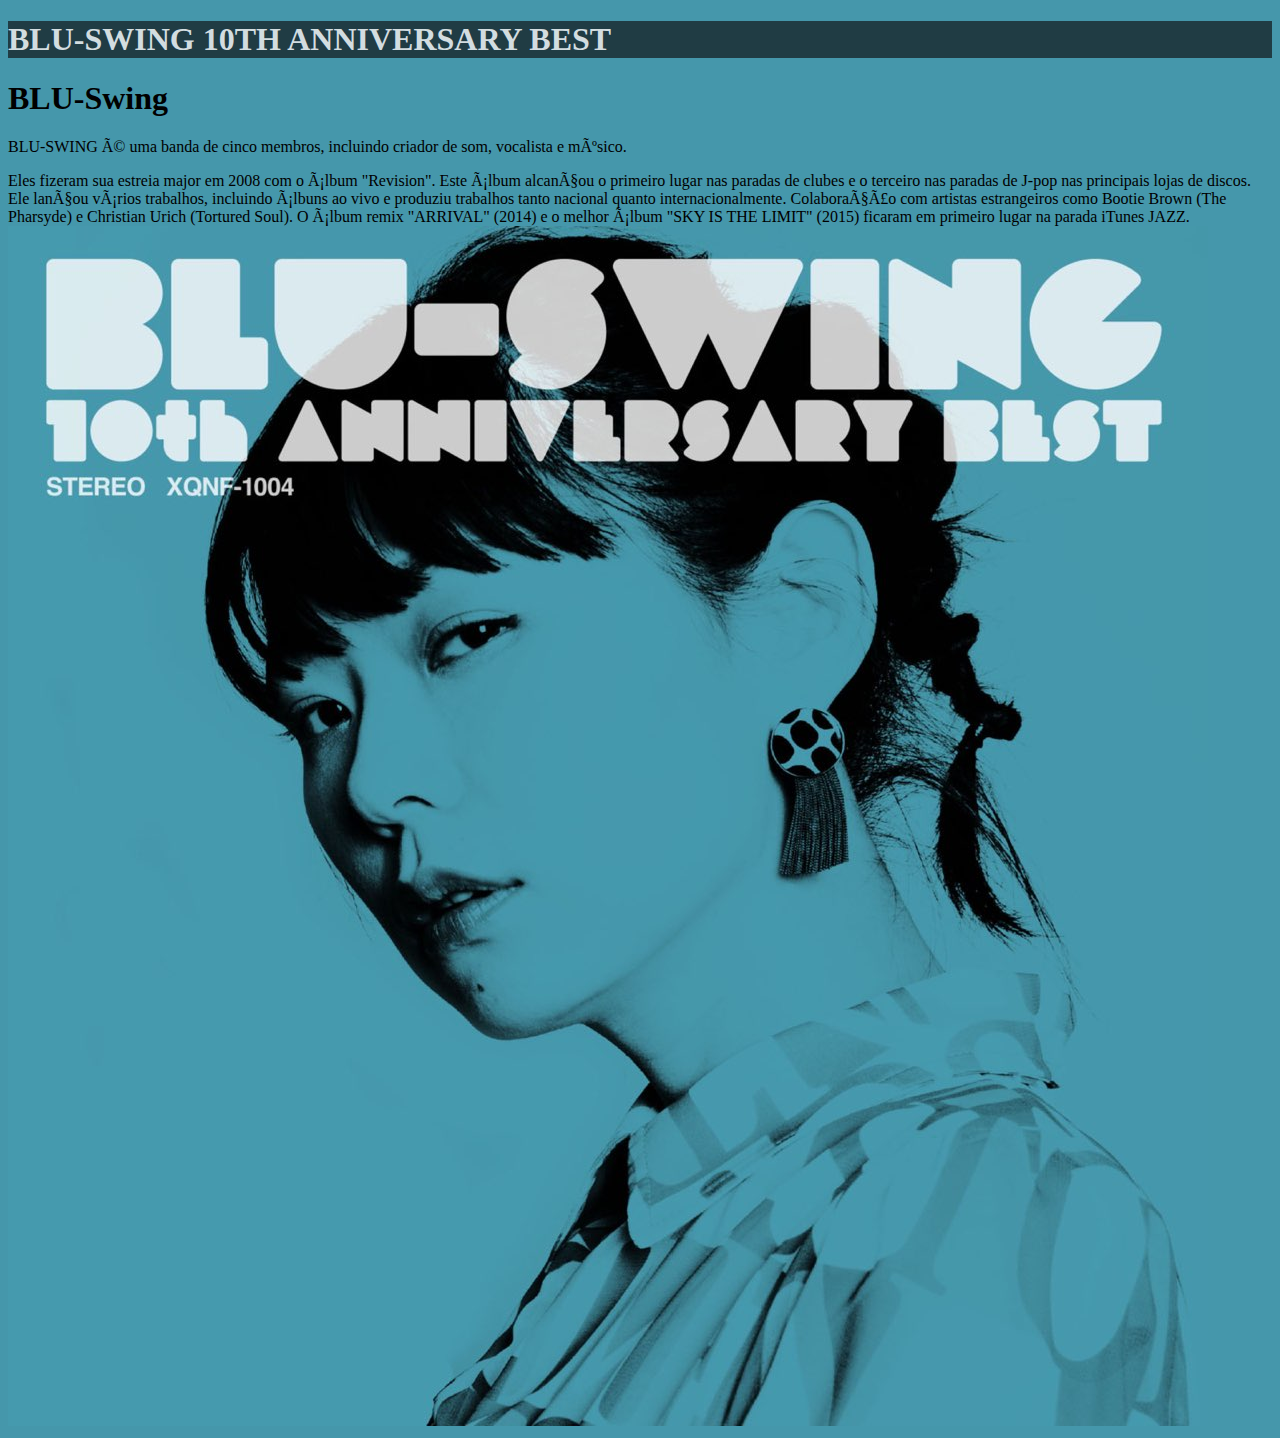
==== html/index.html @ 48f12ca9 "bla" ====
<!DOCTYPE html>

<html lang="pt-br">
<head>
    <meta charset="UFT-8">
    <meta name="viewport" content="width=device-width,  initial-scale=1.0">
    <title> BLU-SWING </title>
    <link rel="stylesheet" href="style.css">
</head>


<body>
    <header>
        <h1>BLU-SWING 10TH ANNIVERSARY BEST</h1>

    </header>

    <main>

        
        <h1> BLU-Swing </h1>
        <p> BLU-SWING é uma banda de cinco membros, incluindo criador de som, vocalista e músico.</p>
        <p1> Eles fizeram sua estreia major em 2008 com o álbum "Revision". Este álbum alcançou o primeiro lugar nas paradas de clubes e o terceiro nas paradas de J-pop nas principais lojas de discos.</p1>
        <p2> Ele lançou vários trabalhos, incluindo álbuns ao vivo e produziu trabalhos tanto nacional quanto internacionalmente.</p1>
            <p3> Colaboração com artistas estrangeiros como Bootie Brown (The Pharsyde) e Christian Urich (Tortured Soul).</p3>
            <p4> O álbum remix "ARRIVAL" (2014) e o melhor álbum "SKY IS THE LIMIT" (2015) ficaram em primeiro lugar na parada iTunes JAZZ.</p4>
            <img src="blu-swing.jpg" alt="banda musical japonesa">
            
            
    </main>







</body>













</html>
---- html/style.css ----
body {
    background-color: #4597ab;

}
header {
    width: 100%;
    background-color: #203c44;
}
header h1{
color: #d3dde0;


}
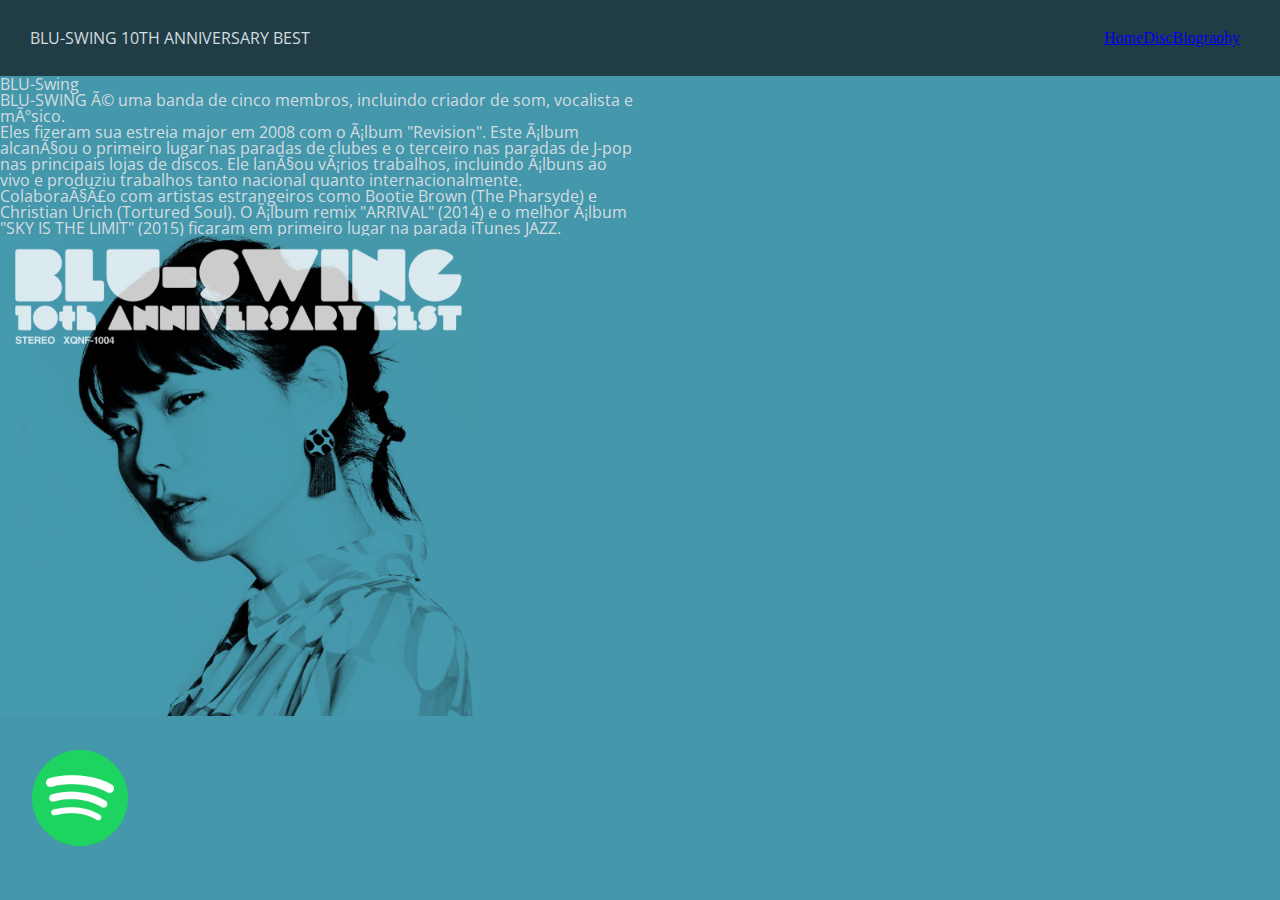
==== commit bfa7e8a7: "bla" ====
--- a/html/index.html
+++ b/html/index.html
@@ -5,26 +5,39 @@
     <meta charset="UFT-8">
     <meta name="viewport" content="width=device-width,  initial-scale=1.0">
     <title> BLU-SWING </title>
+    <link rel="stylesheet" href="reset.css">
     <link rel="stylesheet" href="style.css">
 </head>
 
 
 <body>
-    <header>
-        <h1>BLU-SWING 10TH ANNIVERSARY BEST</h1>
+    <header class="cabecalho">
+        <h1 class="cabecalho_titulo">BLU-SWING 10TH ANNIVERSARY BEST</h1>
+        <nav>
+            <ul class="cabecalho_lista_links">
+                <li> <a href="#">Home</a> </li>
+                <li> <a href="#">Disc</a> </li>
+                <li> <a href="#">Biograohy</a> </li>
+            </ul>
+        </nav>
 
     </header>
 
-    <main>
+    <main id="conteudo">
+        <section>
 
-        
-        <h1> BLU-Swing </h1>
-        <p> BLU-SWING é uma banda de cinco membros, incluindo criador de som, vocalista e músico.</p>
-        <p1> Eles fizeram sua estreia major em 2008 com o álbum "Revision". Este álbum alcançou o primeiro lugar nas paradas de clubes e o terceiro nas paradas de J-pop nas principais lojas de discos.</p1>
-        <p2> Ele lançou vários trabalhos, incluindo álbuns ao vivo e produziu trabalhos tanto nacional quanto internacionalmente.</p1>
+            <h1> BLU-Swing </h1>
+            <p> BLU-SWING é uma banda de cinco membros, incluindo criador de som, vocalista e músico.</p>
+            <p1> Eles fizeram sua estreia major em 2008 com o álbum "Revision". Este álbum alcançou o primeiro lugar nas paradas de clubes e o terceiro nas paradas de J-pop nas principais lojas de discos.</p1>
+            <p2> Ele lançou vários trabalhos, incluindo álbuns ao vivo e produziu trabalhos tanto nacional quanto internacionalmente.</p1>
             <p3> Colaboração com artistas estrangeiros como Bootie Brown (The Pharsyde) e Christian Urich (Tortured Soul).</p3>
             <p4> O álbum remix "ARRIVAL" (2014) e o melhor álbum "SKY IS THE LIMIT" (2015) ficaram em primeiro lugar na parada iTunes JAZZ.</p4>
-            <img src="blu-swing.jpg" alt="banda musical japonesa">
+        </section>
+        
+        <div>
+            <img class="foto_banda" src="blu-swing.jpg" alt="banda musical japonesa">
+            <img class="logo_spotify" src="spotify.jpg" alt="app">
+        </div>
             
             
     </main>
--- a/html/style.css
+++ b/html/style.css
@@ -1,13 +1,48 @@
+@import url('https://fonts.googleapis.com/css2?family=Open+Sans:wght@800&display=swap');
 body {
+    width: 100vw;
+    box-sizing: border-box;
     background-color: #4597ab;
 
 }
-header {
-    width: 100%;
+.cabecalho {
+    /* width: 100%; */
     background-color: #203c44;
+    display: flex;
+    justify-content: space-between;
+    padding: 30px;
 }
-header h1{
+.cabecalho_titulo{
 color: #d3dde0;
+font-family: 'Open Sans', sans-serif;
+
+
+
+}
+.cabecalho_lista_links{
+    display: flex;
+    margin: 0px 10px;
+
+}
+
+.foto_banda{
+    width: 75%;
+    height: 75%;
+    
+
+
+}
+.logo_spotify{
+    width: 25%;
+    height: 25%;
+    
+}
+ 
+#conteudo{
+    color: #d3dde0;
+    width: 50%;
+    justify-content: center;
+    font-family: 'Open Sans', sans-serif;
 
 
 }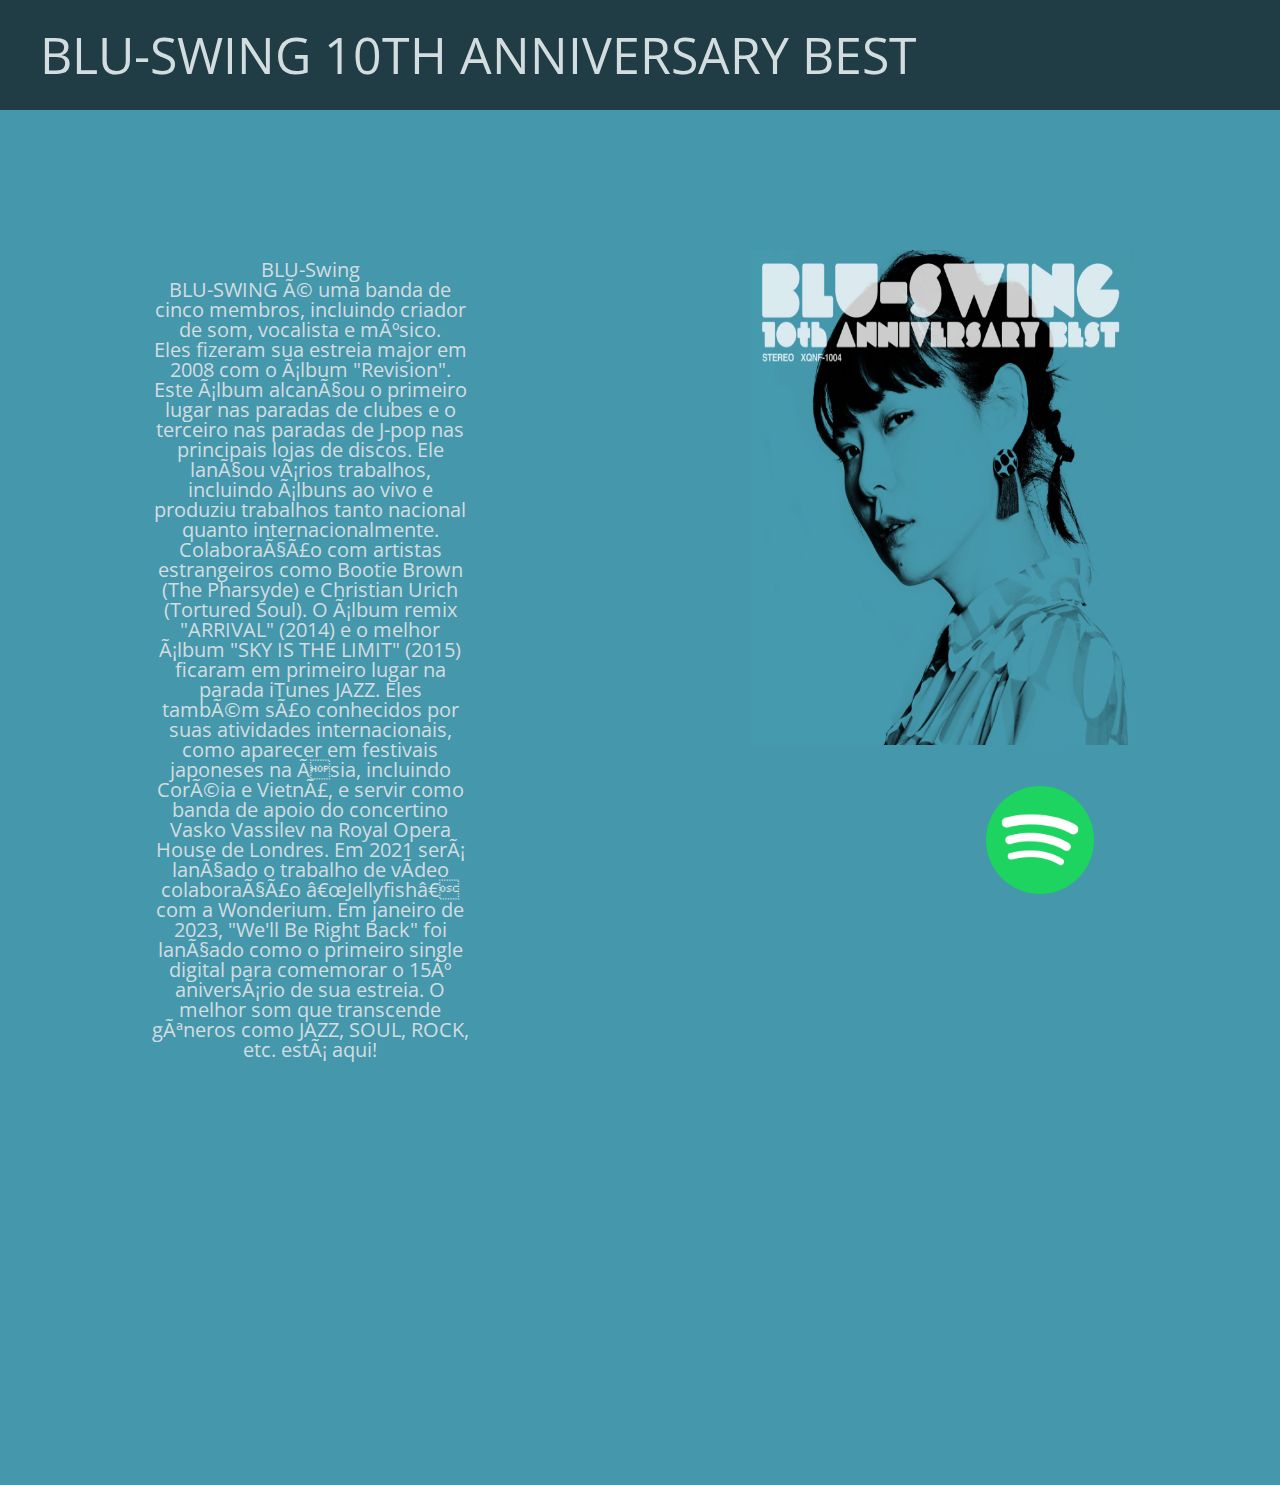
==== commit 0996dc79: "qlqlr porra" ====
--- a/html/index.html
+++ b/html/index.html
@@ -1,6 +1,7 @@
 <!DOCTYPE html>
 
 <html lang="pt-br">
+
 <head>
     <meta charset="UFT-8">
     <meta name="viewport" content="width=device-width,  initial-scale=1.0">
@@ -13,33 +14,46 @@
 <body>
     <header class="cabecalho">
         <h1 class="cabecalho_titulo">BLU-SWING 10TH ANNIVERSARY BEST</h1>
+
+    </header>
+
+    <main id="conteudo">
+        <section class="texto">
+
+            <h1> BLU-Swing </h1>
+            <p> BLU-SWING é uma banda de cinco membros, incluindo criador de som, vocalista e músico.</p>
+            <p1> Eles fizeram sua estreia major em 2008 com o álbum "Revision". Este álbum alcançou o primeiro lugar nas
+                paradas de clubes e o terceiro nas paradas de J-pop nas principais lojas de discos.</p1>
+            <p2> Ele lançou vários trabalhos, incluindo álbuns ao vivo e produziu trabalhos tanto nacional quanto
+                internacionalmente.</p2>
+            <p3> Colaboração com artistas estrangeiros como Bootie Brown (The Pharsyde) e Christian Urich (Tortured
+                Soul).</p3>
+            <p4> O álbum remix "ARRIVAL" (2014) e o melhor álbum "SKY IS THE LIMIT" (2015) ficaram em primeiro lugar na
+                parada iTunes JAZZ.</p4>
+            <p5>Eles também são conhecidos por suas atividades internacionais, como aparecer em festivais japoneses na
+                Ásia, incluindo Coréia e Vietnã, e servir como banda de apoio do concertino Vasko Vassilev na Royal
+                Opera House de Londres.</p5>
+            <p6>Em 2021 será lançado o trabalho de vídeo colaboração “Jellyfish” com a Wonderium.
+                Em janeiro de 2023, "We'll Be Right Back" foi lançado como o primeiro single digital para comemorar o
+                15º aniversário de sua estreia.</p6>
+            <p7>O melhor som que transcende gêneros como JAZZ, SOUL, ROCK, etc. está aqui!</p7>
+        </section>
+
+        <div class="fotos_conteudo">
+            <img class="foto_banda" src="blu-swing.jpg" alt="banda musical japonesa">
+        </div>
+        <div class="fotos_conteudo_dois">
+            <img class="logo_spotify" src="spotify.jpg" alt="app">
+        </div>
+
         <nav>
             <ul class="cabecalho_lista_links">
                 <li> <a href="#">Home</a> </li>
                 <li> <a href="#">Disc</a> </li>
-                <li> <a href="#">Biograohy</a> </li>
+                <li> <a href="#">Biograophy</a> </li>
             </ul>
         </nav>
 
-    </header>
-
-    <main id="conteudo">
-        <section>
-
-            <h1> BLU-Swing </h1>
-            <p> BLU-SWING é uma banda de cinco membros, incluindo criador de som, vocalista e músico.</p>
-            <p1> Eles fizeram sua estreia major em 2008 com o álbum "Revision". Este álbum alcançou o primeiro lugar nas paradas de clubes e o terceiro nas paradas de J-pop nas principais lojas de discos.</p1>
-            <p2> Ele lançou vários trabalhos, incluindo álbuns ao vivo e produziu trabalhos tanto nacional quanto internacionalmente.</p1>
-            <p3> Colaboração com artistas estrangeiros como Bootie Brown (The Pharsyde) e Christian Urich (Tortured Soul).</p3>
-            <p4> O álbum remix "ARRIVAL" (2014) e o melhor álbum "SKY IS THE LIMIT" (2015) ficaram em primeiro lugar na parada iTunes JAZZ.</p4>
-        </section>
-        
-        <div>
-            <img class="foto_banda" src="blu-swing.jpg" alt="banda musical japonesa">
-            <img class="logo_spotify" src="spotify.jpg" alt="app">
-        </div>
-            
-            
     </main>
 
 
--- a/html/style.css
+++ b/html/style.css
@@ -11,38 +11,58 @@
     display: flex;
     justify-content: space-between;
     padding: 30px;
+    
 }
 .cabecalho_titulo{
 color: #d3dde0;
 font-family: 'Open Sans', sans-serif;
+position: relative;
+left: 10px;
+font-size: 50px;
 
 
 
 }
 .cabecalho_lista_links{
     display: flex;
-    margin: 0px 10px;
+    flex-direction: column;
+    margin: 100px 50px;
+    position: relative;
+    left: 1350px;
+    top: -450px;
+    font-size: 25px;
 
 }
+.cabecalho_lista_links li{
+    margin: 50px 0px;
+}
 
-.foto_banda{
-    width: 75%;
-    height: 75%;
-    
-
+.fotos_conteudo img{
+    width: 30%;
+    height: 55%;
+    position: absolute;
+    left: 750px;
+    top: 250px;
 
 }
-.logo_spotify{
-    width: 25%;
-    height: 25%;
+.fotos_conteudo_dois img{
+    height: 20%;
+    position: absolute;
+    left: 950px;
+    top: 750px;
     
 }
  
 #conteudo{
     color: #d3dde0;
-    width: 50%;
-    justify-content: center;
     font-family: 'Open Sans', sans-serif;
+    text-align: center;
+    width: 25%;
 
-
+}
+.texto{
+    position: relative;
+    left: 150px;
+    top: 150px;
+    font-size: 20px;
 }